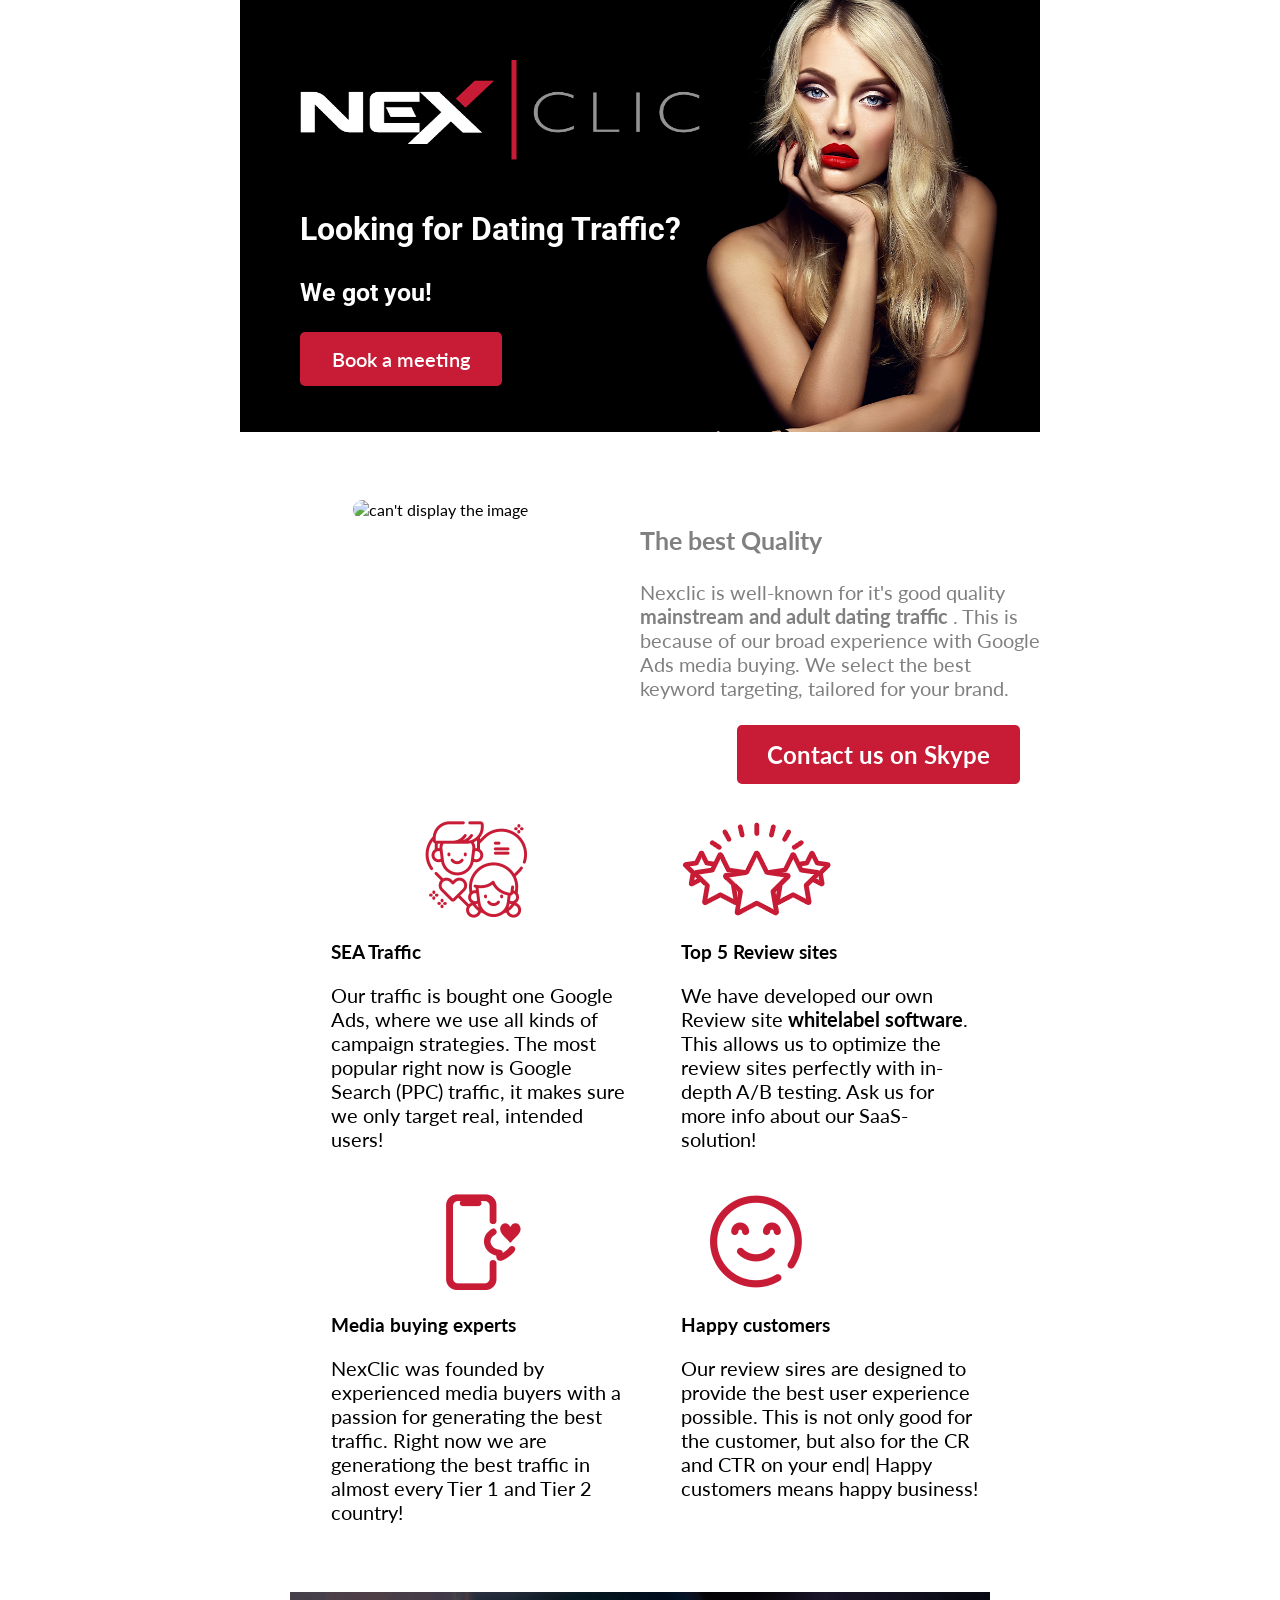
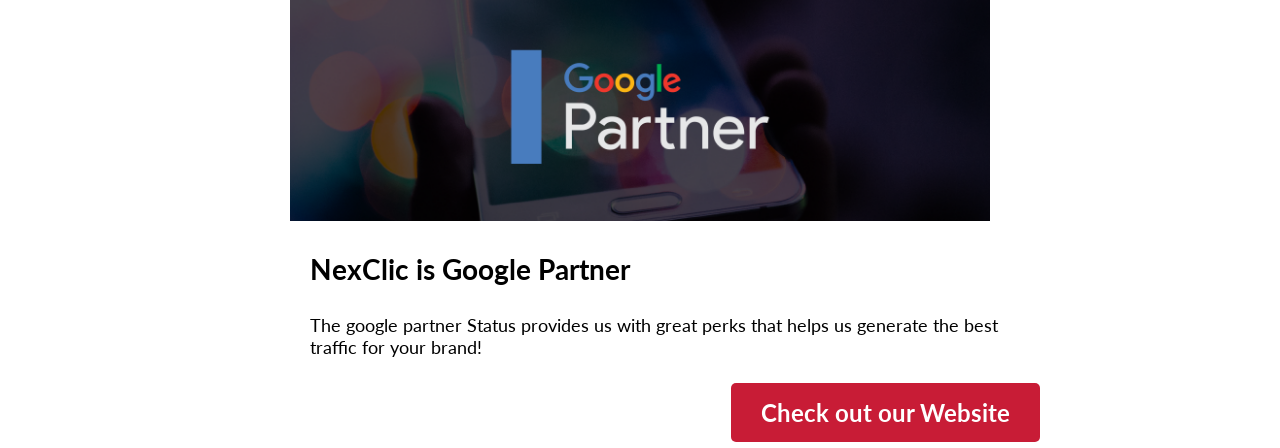
==== Mail Design/Mail.html @ cdf47046 "Add files via upload" ====
<!DOCTYPE html>
<html lang="en">

<head>
    <meta charset="UTF-8">
    <meta http-equiv="X-UA-Compatible" content="IE=edge">
    <meta name="viewport" content="width=device-width, initial-scale=1.0">
    <title>Mail Campain</title>
    <link rel="stylesheet" href="mail.css">
    <link rel="preconnect" href="https://fonts.googleapis.com">
<link rel="preconnect" href="https://fonts.gstatic.com" crossorigin>
<link href="https://fonts.googleapis.com/css2?family=Roboto&display=swap" rel="stylesheet">
<link rel="preconnect" href="https://fonts.googleapis.com">
<link rel="preconnect" href="https://fonts.gstatic.com" crossorigin>
<link href="https://fonts.googleapis.com/css2?family=Lato:wght@300&display=swap" rel="stylesheet">  
    <style>
     
        
    </style>

</head>

<body>
    <header>
        <div class="background-img">
            <div class="logo">
                <img src="Images/logo-nexclic.png" alt="logo">
            </div>
            <div class="text">
                <h1>Looking for Dating Traffic?</h1>
                <h3>We got you!</h3>
            </div>
            <!-- Button Link-->
            <div class="button1">
                <a href="#"> Book a meeting</a>
            </div>
        </div>

    </header>
    <div class="container">
        <div class="img-txt">
            <img src="Images/img66.png" alt="can't display the image">
            <div class="txt1">
                <h3>The best Quality</h3>
                <p>Nexclic is well-known for it's good
                    quality <strong>mainstream and adult
                        dating traffic
                    </strong>. This is because of our broad experience
                    with Google Ads media buying. We select the best keyword
                    targeting, tailored for your brand.
                </p>
            </div>
        </div>
        <!-- Contact On Skype-->
        <div class="button2">
            <a href="#">Contact us on Skype</a>
        </div>
        <div class="txt-logos-1">
            <div class="sea-traffic">
                <img src="Images/icon1.png" alt="">
                <h3>SEA Traffic</h3>
                <p>
                    Our traffic is bought one Google Ads,
                    where we use all kinds of campaign
                    strategies. The most popular right
                    now is Google Search (PPC) traffic,
                    it makes sure we only target real,
                    intended users!
                </p>
            </div>
            <div class="top-5-reviews">
                <img src="Images/icon4.png" alt="">
                <h3>Top 5 Review sites</h3>
                <p>
                    We have developed our own Review
                    site <strong>whitelabel software</strong>. This
                    allows us to optimize the review sites
                    perfectly with in-depth A/B testing.
                    Ask us for more info about our SaaS-
                    solution!
                </p>
            </div>


        </div>
        <div class="txt-logos-2">
            <div class="media-buying">
                <img src="Images/icon3.png" alt="">
                <h3>Media buying experts</h3>
                <p>
                    NexClic was founded by experienced
                    media buyers with a passion for
                    generating the best traffic. Right now
                    we are generationg the best traffic in
                    almost every Tier 1 and Tier 2
                    country!
                </p>
            </div>
            <div class="happy-customers">
                <img src="Images/icon2.png" alt="">
                <h3>Happy customers</h3>
                <p>
                    Our review sires are designed to
                    provide the best user experience
                    possible. This is not only good for the
                    customer, but also for the CR and
                    CTR on your end| Happy customers
                    means happy business!
                </p>
            </div>
        </div>
        <div class="google-partner">
            <img src="Images/gp.png" alt="">
        </div>
        <div class="google-partner-txt">
            <h3>NexClic is Google Partner</h3>
           
            <p>
                The google partner Status provides us with great perks that
                helps us generate the best traffic for your brand!
            </p>
        </div>
        <!-- Checkout this website-->
        <div class="check-website">
            <a href="#">Check out our Website</a>
        </div>
    </div>
  
</body>

</html>
---- Mail Design/mail.css ----
/*{
    border: solid black;
}

/* Body */
body {
    text-align: center;
    margin: 0 auto;
    font-family: 'Lato', sans-serif;
}
/* Header */
header {
    margin-top: 50px;
    width: 800px;
    margin: 0 auto;
    
}
.background-img{
    background-image: url(Images/bgheader.png);
    background-size: contain;
    width: 800px;
    height: 500px;
    background-repeat: no-repeat;
    margin: 0 auto;
}
.logo img{
    width: 400px;
    height: 100px;
    float: left;
    margin-top: 60px;
    margin-left: 60px;
    margin-bottom: 50px;
}
.text h3,h1{
    clear: both;
    color: white;
    text-align: left;
    font-family: 'Roboto', sans-serif;
    margin-left: 60px;
}
.text h3{
    font-size: 25px;
    margin-top: 30px
}
.button1 a{
    text-decoration: none;
    color: white;
   
}
.button1{
    background-color: #C81C36;
    padding: 15px 32px;
    border-radius: 5px;
    float: left;
    margin-left: 60px;
    font-size: 20px;
    font-weight: 600;
}
.container{
    width: 800px;
    margin: 0 auto;
}

/* Container first row */
.img-txt img{
    border-radius: 15px;
   }
   .img-txt{
       width: 800px;
       display: inline-block;
   }
   .txt1{
       float: right;
       display: inline-block;
       width: 50%;
       text-align: left;
       color: gray;
       font-family: 'Lato', sans-serif;
   }
   .txt1 h3{
       font-size: 25px;
       font-weight: 700 !important;
   }
   .txt1 p{
       font-size: 20px
   }
   /* container button */
   .button2{
    clear: both;
    float: right;
    padding: 20px;
    margin-bottom: 30px;
    
}
.button2 a{
    text-decoration: none;
    color: white;
    background-color: #C81C36;
    padding: 15px 30px;
    border-radius: 5px;
    font-size: 24px;
    font-weight: bold;
    
}

/* container row 2 */
.txt-logos-1{
    margin-top: 30px;
    clear: both !important;
    height: 343px;
    padding-left: 41px;
}
.txt-logos-1 p{
    font-size: 20px;
}
.sea-traffic {
    margin-left: 50px;
    width: 300px;
    float: left;
    font-size: 18   px;
}
.sea-traffic h3,.sea-traffic p{
    
    text-align: left;
    
}

.top-5-reviews{
    float: left;
    width: 300px;
    text-align: left;
    margin-left: 50px;
}

/* container row 3 */
.txt-logos-2{
    margin-top: 30px;
    clear: both !important;
    height: 400px;
    padding-left: 41px;
}
.txt-logos-2 p{
    font-size: 20px;
}
.media-buying {
    margin-left: 50px;
    width: 300px;
    float: left;
    font-size: 18   px;
}
.media-buying h3,.media-buying p{
    
    text-align: left;
    
}

.happy-customers{
    float: left;
    width: 300px;
    text-align: left;
    margin-left: 50px;
}
.txt-logos-2{
    clear: both;
}

/* Google partner */
.google-partner{
    width: 800px;
    margin: 0 auto;
}
.google-partner img{
    width: 700px;
}
.google-partner-txt{
    margin-left: 70px;
    text-align: left;
    width: 700px;
    margin-bottom: 40px;
}
.google-partner-txt h3{
    font-size: 28px;
}
.google-partner-txt p{
    font-size: 18px;
}
/* Check Out website */
.check-website a{
    text-decoration: none;
    color: white;
    background-color: #C81C36;
    padding: 15px 30px;
    border-radius: 5px;
    font-size: 24px;
    font-weight: bold; 
}
.check-website{
    float: right;
    height: 50px;
}
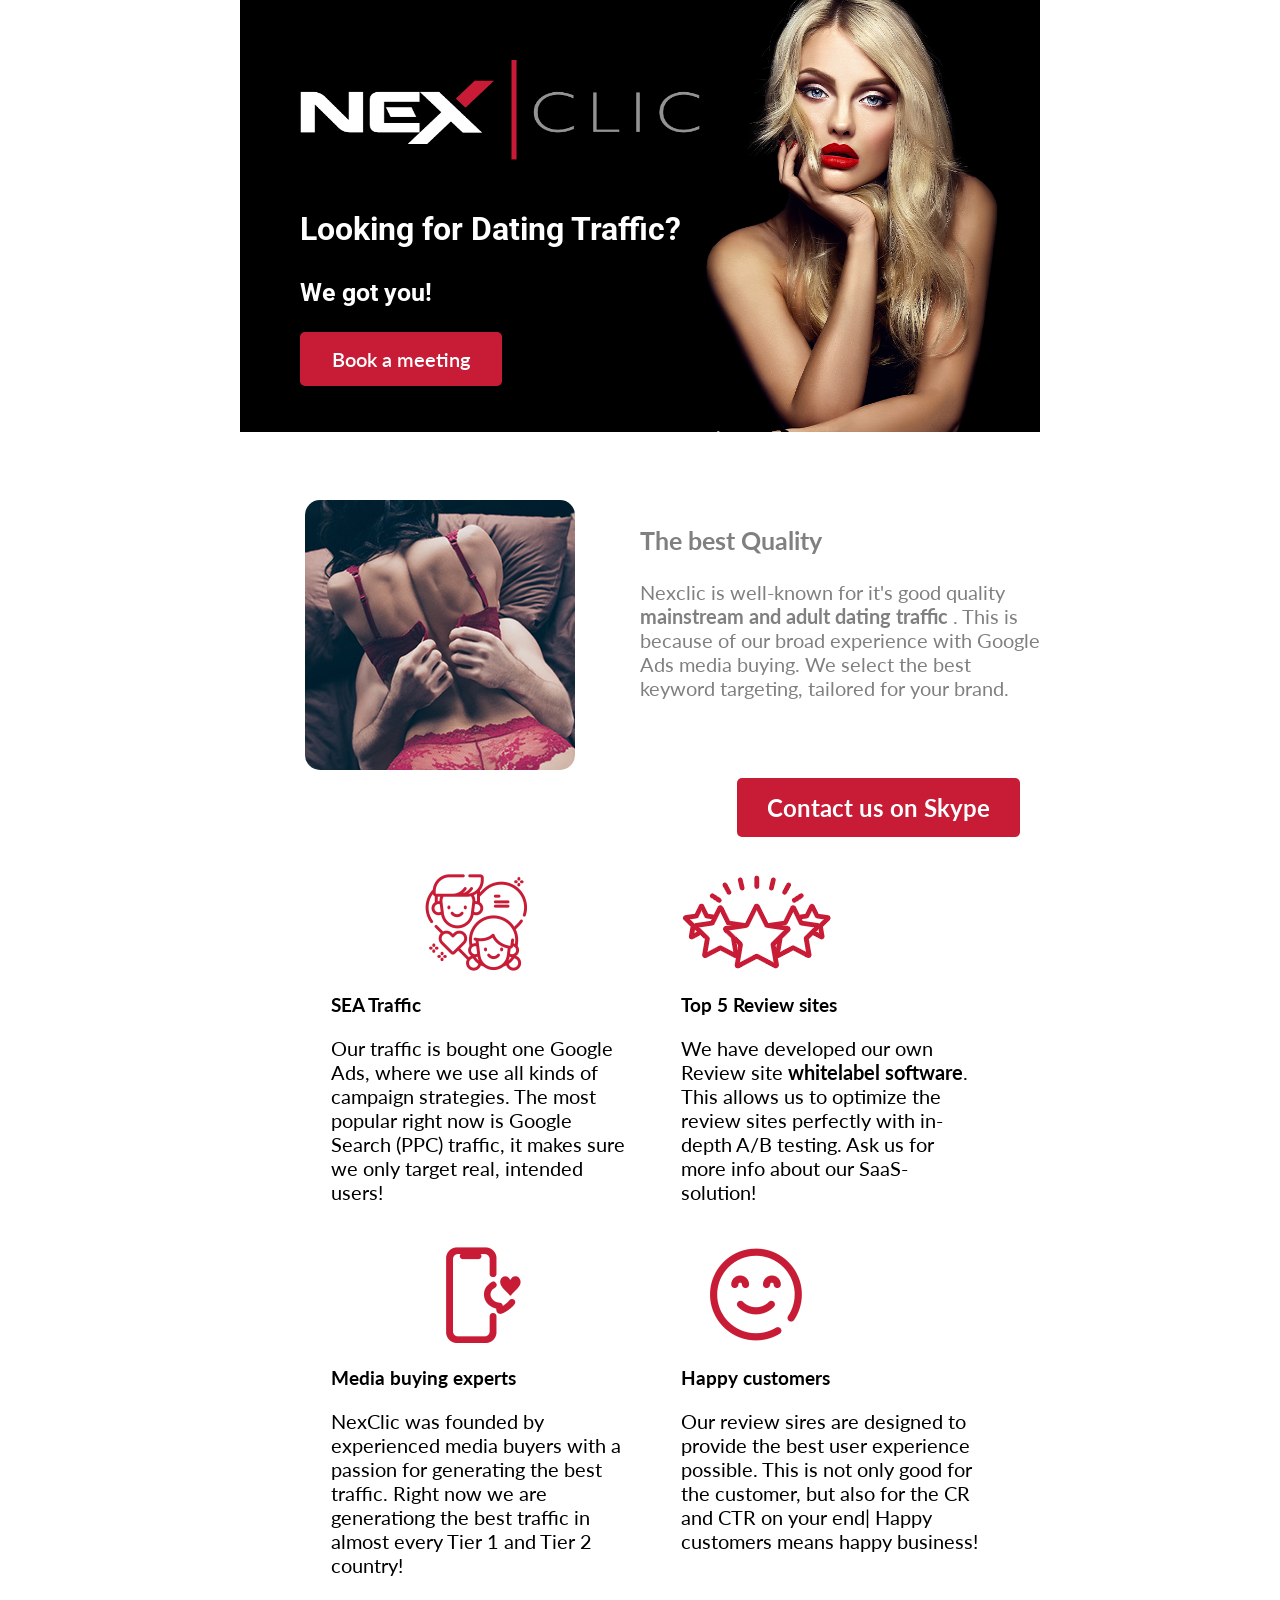
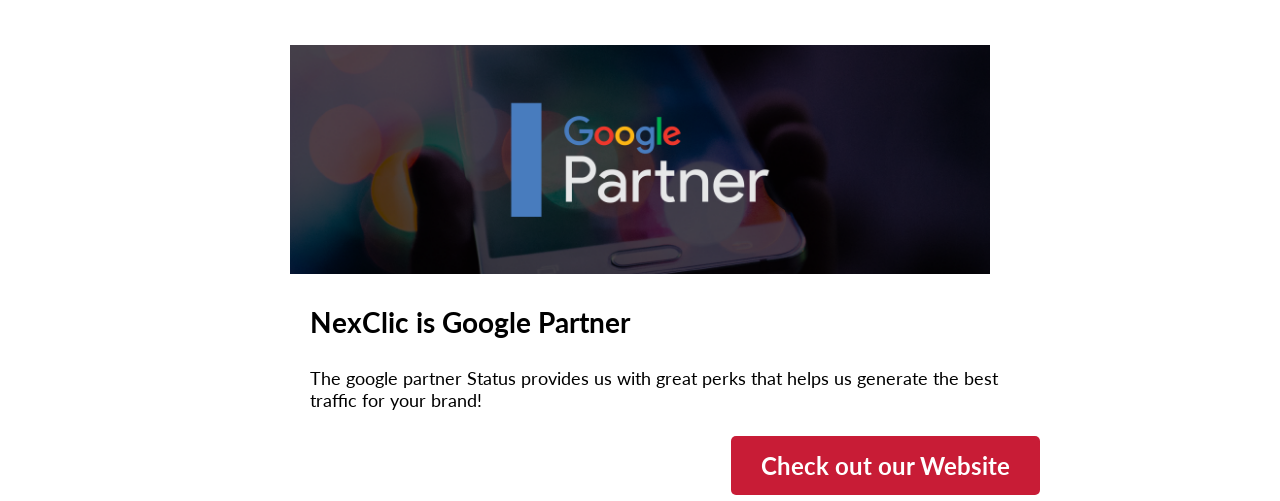
==== commit a85c22ef: "Update Mail.html" ====
--- a/Mail Design/Mail.html
+++ b/Mail Design/Mail.html
@@ -39,7 +39,7 @@
     </header>
     <div class="container">
         <div class="img-txt">
-            <img src="Images/img66.png" alt="can't display the image">
+            <img src="Images/img6.png" alt="can't display the image">
             <div class="txt1">
                 <h3>The best Quality</h3>
                 <p>Nexclic is well-known for it's good
@@ -128,4 +128,4 @@
   
 </body>
 
-</html>+</html>
